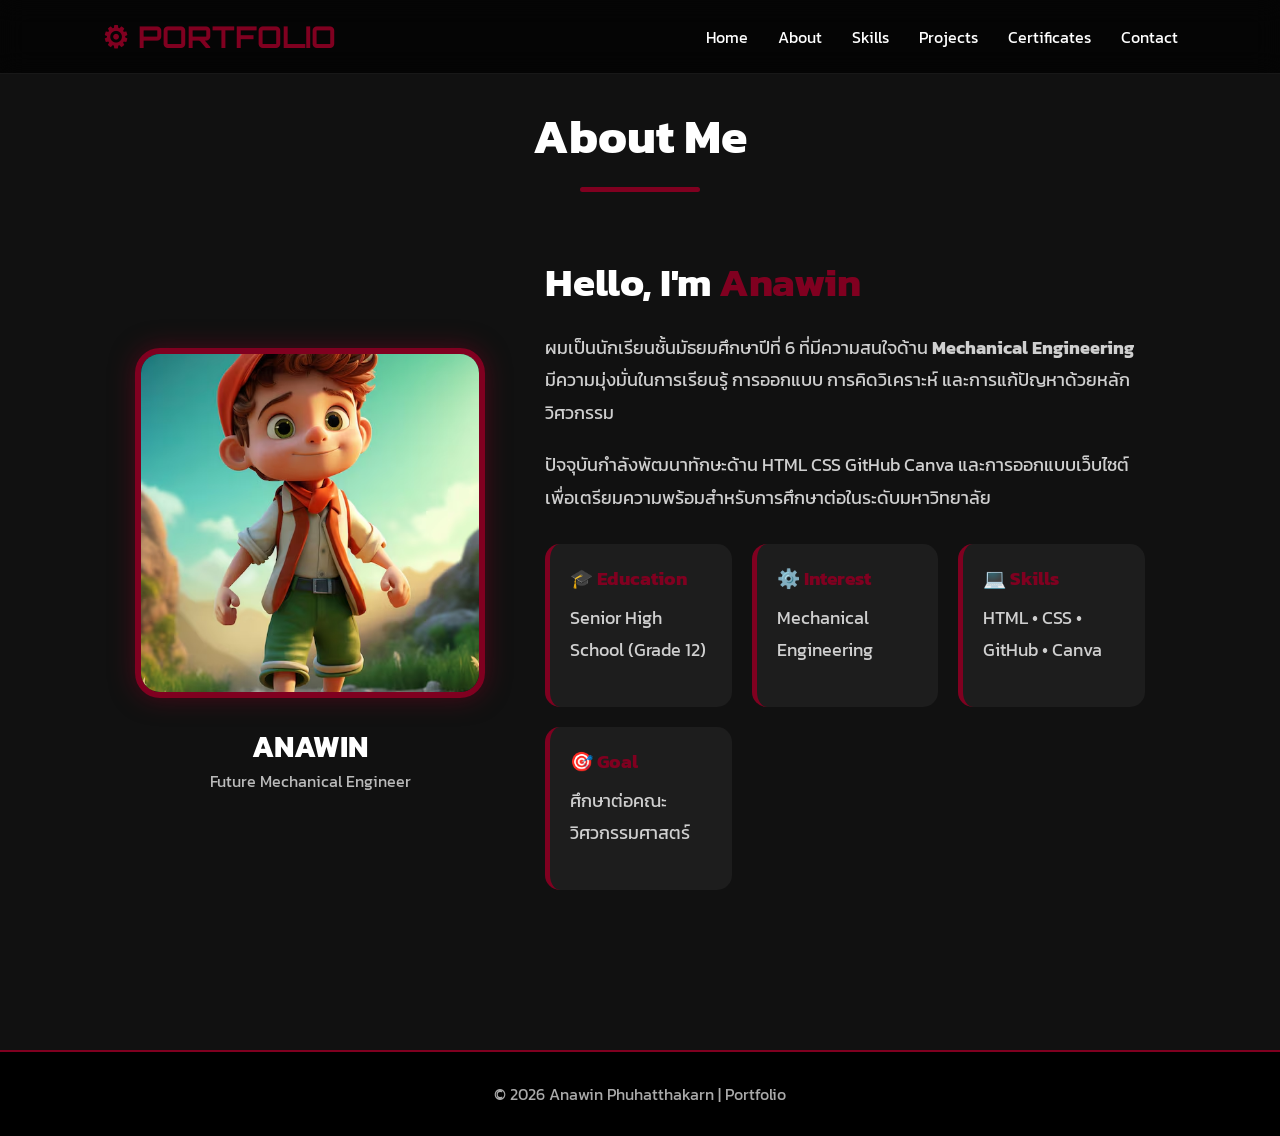
==== about.html @ 8af21544 "Create about.html" ====
<!DOCTYPE html>
<html lang="th">

<head>

    <meta charset="UTF-8">
    <meta name="viewport" content="width=device-width, initial-scale=1.0">

    <title>About | Anawin Portfolio</title>

    <link rel="preconnect" href="https://fonts.googleapis.com">

    <link href="https://fonts.googleapis.com/css2?family=Kanit:wght@300;400;600;700&family=Orbitron:wght@700&display=swap" rel="stylesheet">

    <link rel="stylesheet"
    href="https://cdnjs.cloudflare.com/ajax/libs/font-awesome/6.7.2/css/all.min.css">

    <link rel="stylesheet"
    href="css/style.css">

</head>

<body>

<header>

<nav>

<div class="logo">
⚙ PORTFOLIO
</div>

<ul>

<li><a href="index.html">Home</a></li>

<li><a href="about.html">About</a></li>

<li><a href="skills.html">Skills</a></li>

<li><a href="projects.html">Projects</a></li>

<li><a href="certificates.html">Certificates</a></li>

<li><a href="contact.html">Contact</a></li>

</ul>

</nav>

</header>

<section class="about">

<div class="title">

<h1>About Me</h1>

<div class="line"></div>

</div>

<div class="about-content">

<div class="profile-card">

<img src="images/profile1.jpg" alt="Anawin">

<h3>ANAWIN</h3>

<p>Future Mechanical Engineer</p>

</div>

<div class="about-text">

<h2>Hello, I'm <span>Anawin</span></h2>

<p>

ผมเป็นนักเรียนชั้นมัธยมศึกษาปีที่ 6
ที่มีความสนใจด้าน
<strong>Mechanical Engineering</strong>

มีความมุ่งมั่นในการเรียนรู้
การออกแบบ การคิดวิเคราะห์
และการแก้ปัญหาด้วยหลักวิศวกรรม

</p>

<p>

ปัจจุบันกำลังพัฒนาทักษะด้าน

HTML

CSS

GitHub

Canva

และการออกแบบเว็บไซต์
เพื่อเตรียมความพร้อมสำหรับการศึกษาต่อในระดับมหาวิทยาลัย

</p>

<div class="info">

<div class="box">

<h3>🎓 Education</h3>

<p>Senior High School (Grade 12)</p>

</div>

<div class="box">

<h3>⚙️ Interest</h3>

<p>Mechanical Engineering</p>

</div>

<div class="box">

<h3>💻 Skills</h3>

<p>HTML • CSS • GitHub • Canva</p>

</div>

<div class="box">

<h3>🎯 Goal</h3>

<p>ศึกษาต่อคณะวิศวกรรมศาสตร์</p>

</div>

</div>

</div>

</div>

</section>

<footer>

<p>

© 2026 Anawin Phuhatthakarn | Portfolio

</p>

</footer>

</body>

</html>
---- css/style.css ----
/* ===========================================
   PORTFOLIO CSS
   Theme : Burgundy / Black / White
=========================================== */

@import url('https://fonts.googleapis.com/css2?family=Kanit:wght@300;400;500;600;700&display=swap');

:root{
    --primary:#800020;
    --primary-light:#b0002c;
    --bg:#111;
    --card:#1d1d1d;
    --text:#fff;
    --gray:#cfcfcf;
    --shadow:0 0 25px rgba(128,0,32,.5);
}

*{
    margin:0;
    padding:0;
    box-sizing:border-box;
    font-family:"Kanit",sans-serif;
}

html{
    scroll-behavior:smooth;
}

body{
    background:var(--bg);
    color:var(--text);
}

/* Scroll Bar */

::-webkit-scrollbar{
    width:10px;
}

::-webkit-scrollbar-track{
    background:#111;
}

::-webkit-scrollbar-thumb{
    background:var(--primary);
    border-radius:20px;
}

/* ================= NAVBAR ================= */

nav{
    position:fixed;
    width:100%;
    display:flex;
    justify-content:space-between;
    align-items:center;
    padding:18px 8%;
    background:rgba(0,0,0,.7);
    backdrop-filter:blur(12px);
    border-bottom:1px solid rgba(255,255,255,.08);
    z-index:999;
}

.logo{
    font-size:30px;
    font-weight:700;
    color:var(--primary);
    font-family:Orbitron,sans-serif;
}

nav ul{
    display:flex;
    list-style:none;
    gap:30px;
}

nav ul li a{
    text-decoration:none;
    color:white;
    transition:.3s;
}

nav ul li a:hover{
    color:var(--primary);
}

/* ================= HERO ================= */

.hero{
    min-height:100vh;
    display:flex;
    justify-content:space-between;
    align-items:center;
    padding:120px 8%;
    background:linear-gradient(#111,#1a1a1a);
}

.left{
    width:55%;
}

.left h3{
    color:#aaa;
    font-size:22px;
}

.left h1{
    font-size:60px;
    color:var(--primary);
    margin:15px 0;
}

.left h2{
    font-size:36px;
    margin-bottom:20px;
}

.left p{
    font-size:19px;
    color:#ddd;
    line-height:1.8;
}

.button{
    display:flex;
    gap:20px;
    margin-top:35px;
}

.button a{
    text-decoration:none;
    background:var(--primary);
    color:white;
    padding:15px 35px;
    border-radius:40px;
    transition:.3s;
}

.button a:hover{
    background:var(--primary-light);
    transform:translateY(-5px);
    box-shadow:var(--shadow);
}

/* ================= PROFILE ================= */

.right{
    display:flex;
    justify-content:center;
    align-items:center;
}

.profile-card{
    text-align:center;
}

.profile-card img{
    width:350px;
    height:350px;
    object-fit:cover;
    border-radius:25px;
    border:6px solid var(--primary);
    box-shadow:var(--shadow);
    transition:.4s;
}

.profile-card img:hover{
    transform:scale(1.05);
    box-shadow:0 0 40px var(--primary);
}

.profile-card h3{
    margin-top:20px;
    font-size:30px;
}

.profile-card p{
    color:#bbb;
}

/* ================= HOME CARD ================= */

.cards{
    padding:90px 8%;
    display:grid;
    grid-template-columns:repeat(auto-fit,minmax(220px,1fr));
    gap:30px;
}

.home-card{
    background:var(--card);
    border-radius:20px;
    text-align:center;
    padding:35px;
    transition:.4s;
    border-top:4px solid var(--primary);
}

.home-card:hover{
    transform:translateY(-10px);
    box-shadow:var(--shadow);
}

.home-card i{
    font-size:50px;
    color:var(--primary);
    margin-bottom:20px;
}

.home-card h2{
    margin-bottom:10px;
}

.home-card p{
    color:#bbb;
}

/* ================= TITLE ================= */

.title{
    text-align:center;
    margin-bottom:60px;
}

.title h1{
    font-size:48px;
}

.line{
    width:120px;
    height:5px;
    background:var(--primary);
    margin:15px auto;
    border-radius:20px;
}
/* =====================
      ABOUT
===================== */

.about{
    padding:100px 8%;
    background:var(--bg);
}

.about-content{
    display:flex;
    justify-content:center;
    align-items:center;
    gap:60px;
    flex-wrap:wrap;
}

.about-text{
    max-width:600px;
}

.about-text h2{
    font-size:40px;
    margin-bottom:20px;
}

.about-text span{
    color:var(--primary);
}

.about-text p{
    color:var(--gray);
    line-height:1.8;
    font-size:18px;
    margin-bottom:20px;
}

.info{
    display:grid;
    grid-template-columns:repeat(auto-fit,minmax(180px,1fr));
    gap:20px;
    margin-top:30px;
}

.info .box{
    background:var(--card);
    padding:20px;
    border-radius:15px;
    border-left:5px solid var(--primary);
    transition:.4s;
}

.info .box:hover{
    transform:translateY(-8px);
    box-shadow:var(--shadow);
}

.info .box h3{
    color:var(--primary);
    margin-bottom:10px;
}

/* =====================
      SKILLS
===================== */

.skills{
    padding:100px 8%;
}

.skills-container{
    display:grid;
    grid-template-columns:repeat(auto-fit,minmax(300px,1fr));
    gap:30px;
}

.skill-card{
    background:var(--card);
    padding:30px;
    border-radius:20px;
    border-left:5px solid var(--primary);
    transition:.4s;
}

.skill-card:hover{
    transform:translateY(-10px);
    box-shadow:var(--shadow);
}

.skill-card h3{
    margin:15px 0;
}

.icon{
    width:70px;
    height:70px;
    margin:auto;
    border-radius:50%;
    background:var(--primary);
    display:flex;
    justify-content:center;
    align-items:center;
    font-size:30px;
    box-shadow:var(--shadow);
}

.skill-bar{
    width:100%;
    height:12px;
    background:#333;
    border-radius:20px;
    overflow:hidden;
}

.skill-bar div{
    height:100%;
    background:linear-gradient(90deg,var(--primary),#b22222);
    border-radius:20px;
    position:relative;
    animation:grow 2s;
}

.skill-bar span{
    position:absolute;
    right:10px;
    top:-28px;
    font-size:14px;
}

.html{width:90%;}
.css{width:85%;}
.canva{width:90%;}
.git{width:75%;}

/* =====================
      PROJECTS
===================== */

.projects{
    padding:100px 8%;
}

.project-container{
    display:grid;
    grid-template-columns:repeat(auto-fit,minmax(280px,1fr));
    gap:35px;
}

.project-card{
    background:var(--card);
    border-radius:20px;
    padding:35px;
    text-align:center;
    border-top:4px solid var(--primary);
    transition:.4s;
    overflow:hidden;
    position:relative;
}

.project-card::before{
    content:"";
    position:absolute;
    width:150%;
    height:150%;
    background:rgba(255,255,255,.05);
    transform:rotate(45deg);
    top:-180%;
    left:-180%;
    transition:.7s;
}

.project-card:hover::before{
    top:100%;
    left:100%;
}

.project-card:hover{
    transform:translateY(-10px);
    box-shadow:var(--shadow);
}

.project-card h2{
    margin:20px 0;
}

.project-card p{
    color:var(--gray);
    line-height:1.8;
    margin-bottom:25px;
}

.btn{
    display:inline-block;
    padding:12px 28px;
    border-radius:30px;
    background:var(--primary);
    color:white;
    text-decoration:none;
    transition:.3s;
}

.btn:hover{
    background:white;
    color:var(--primary);
}

/* =====================
      FOOTER
===================== */

footer{
    margin-top:60px;
    padding:30px;
    text-align:center;
    background:#000;
    border-top:2px solid var(--primary);
}

footer p{
    color:#aaa;
}

/* =====================
      ANIMATION
===================== */

@keyframes grow{
    from{
        width:0;
    }
}

@keyframes fadeUp{
    from{
        opacity:0;
        transform:translateY(40px);
    }

    to{
        opacity:1;
        transform:translateY(0);
    }
}

.hero,
.about,
.skills,
.projects{
    animation:fadeUp .8s ease;
}

/* =====================
      RESPONSIVE
===================== */

@media(max-width:768px){

    nav{
        flex-direction:column;
        padding:20px;
    }

    nav ul{
        flex-wrap:wrap;
        justify-content:center;
        gap:15px;
        margin-top:15px;
    }

    .hero{
        flex-direction:column-reverse;
        text-align:center;
        padding:140px 20px 80px;
    }

    .left{
        width:100%;
    }

    .left h1{
        font-size:42px;
    }

    .left h2{
        font-size:28px;
    }

    .left p{
        font-size:17px;
    }

    .profile-card img{
        width:250px;
        height:250px;
    }

    .button{
        justify-content:center;
        flex-wrap:wrap;
    }

    .about-content{
        flex-direction:column;
        text-align:center;
    }

    .cards,
    .skills-container,
    .project-container,
    .info{
        grid-template-columns:1fr;
    }

}

@media(max-width:480px){

    .logo{
        font-size:24px;
    }

    .left h1{
        font-size:34px;
    }

    .left h2{
        font-size:22px;
    }

    .title h1{
        font-size:36px;
    }

}
/* =======================
   CERTIFICATES
======================= */

.project-card img{
    width:100%;
    border-radius:15px;
    transition:.4s;
}

.project-card:hover img{
    transform:scale(1.05);
}

.project-card{
    overflow:hidden;
}
/* ===========================
        CONTACT
=========================== */

.contact{
    padding:100px 8%;
    background:#111;
}

.contact .title p{
    color:#bbb;
    margin-top:10px;
}

.contact-container{

    display:grid;
    grid-template-columns:repeat(auto-fit,minmax(250px,1fr));
    gap:30px;
    margin-top:50px;

}

.contact-card{

    background:#1d1d1d;
    padding:35px;
    border-radius:20px;
    text-align:center;
    transition:.4s;
    border-top:4px solid #800020;

}

.contact-card:hover{

    transform:translateY(-10px);
    box-shadow:0 0 25px rgba(128,0,32,.8);

}

.contact-card i{

    font-size:45px;
    color:#800020;
    margin-bottom:20px;

}

.contact-card h3{

    margin-bottom:15px;
    font-size:24px;

}

.contact-card p{

    color:#cfcfcf;
    line-height:1.8;

}
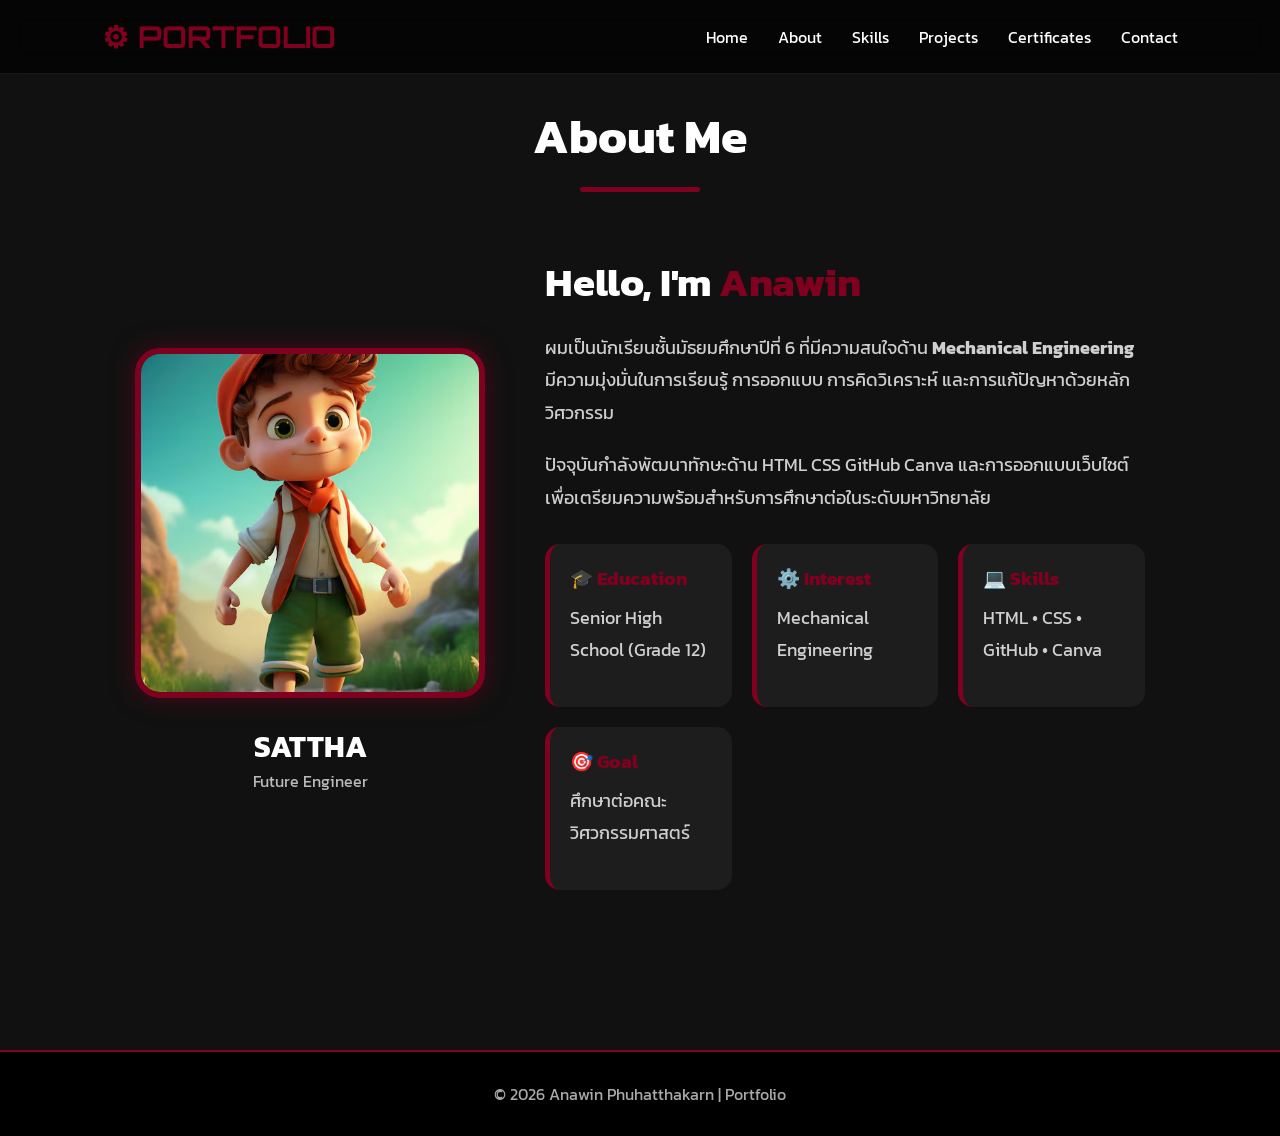
==== commit e2a2e947: "Update about.html" ====
--- a/about.html
+++ b/about.html
@@ -64,11 +64,11 @@
 
 <div class="profile-card">
 
-<img src="images/profile1.jpg" alt="Anawin">
+<img src="images/profile1.jpg" alt="sattha">
 
-<h3>ANAWIN</h3>
+<h3>SATTHA</h3>
 
-<p>Future Mechanical Engineer</p>
+<p>Future  Engineer</p>
 
 </div>
 
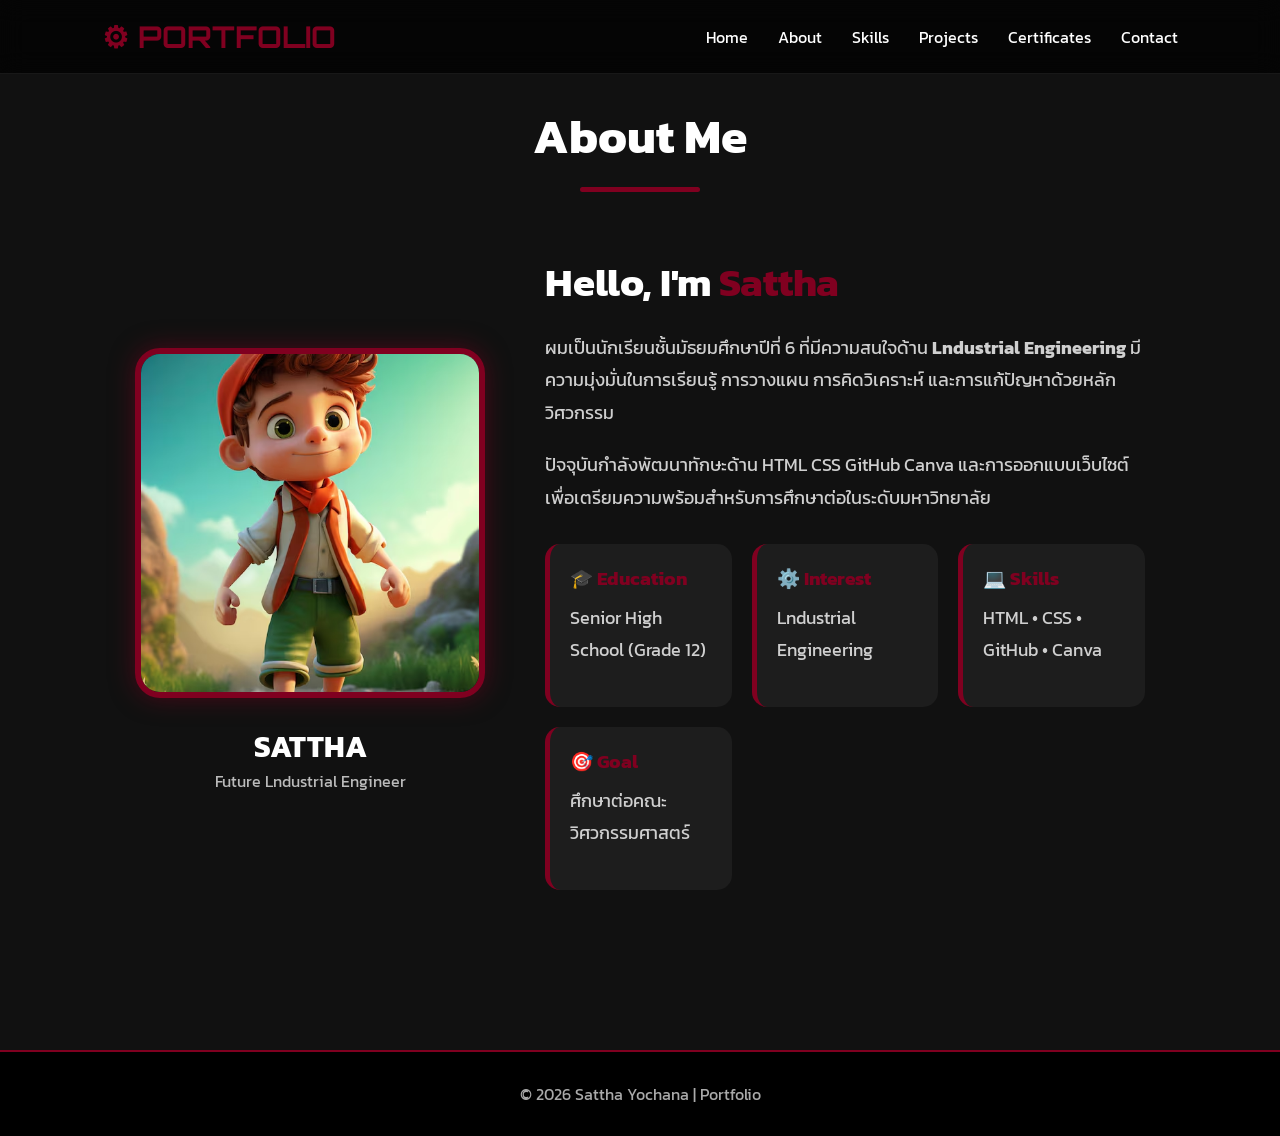
==== commit 093d11b6: "Update about.html" ====
--- a/about.html
+++ b/about.html
@@ -68,22 +68,22 @@
 
 <h3>SATTHA</h3>
 
-<p>Future  Engineer</p>
+<p>Future Lndustrial Engineer</p>
 
 </div>
 
 <div class="about-text">
 
-<h2>Hello, I'm <span>Anawin</span></h2>
+<h2>Hello, I'm <span>Sattha</span></h2>
 
 <p>
 
 ผมเป็นนักเรียนชั้นมัธยมศึกษาปีที่ 6
 ที่มีความสนใจด้าน
-<strong>Mechanical Engineering</strong>
+<strong>Lndustrial Engineering</strong>
 
 มีความมุ่งมั่นในการเรียนรู้
-การออกแบบ การคิดวิเคราะห์
+การวางแผน การคิดวิเคราะห์
 และการแก้ปัญหาด้วยหลักวิศวกรรม
 
 </p>
@@ -119,7 +119,7 @@
 
 <h3>⚙️ Interest</h3>
 
-<p>Mechanical Engineering</p>
+<p>Lndustrial Engineering</p>
 
 </div>
 
@@ -151,7 +151,7 @@
 
 <p>
 
-© 2026 Anawin Phuhatthakarn | Portfolio
+© 2026 Sattha Yochana | Portfolio
 
 </p>
 
